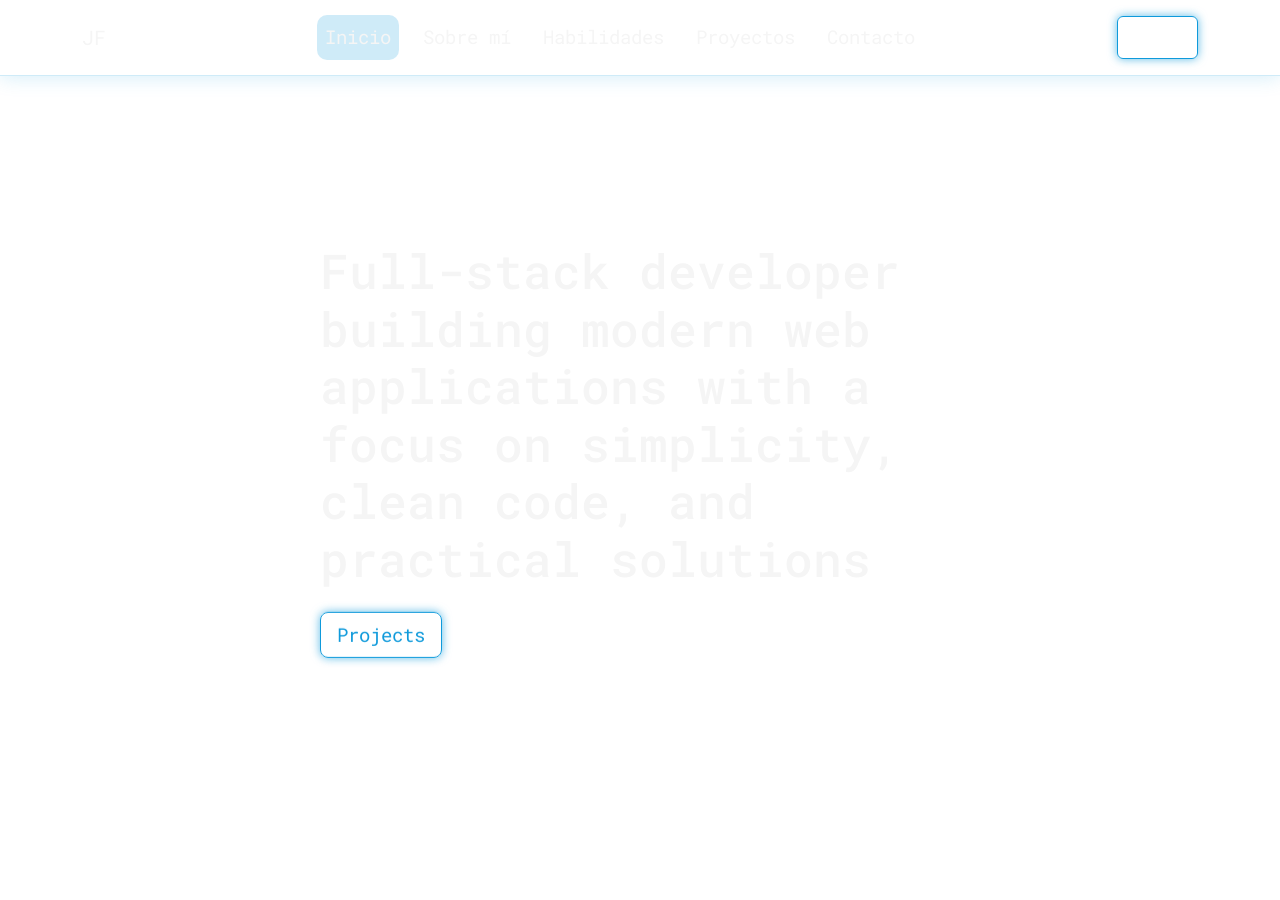
==== indexES.html @ 1af35243 "Added spanish index page. Changed text. Included in font from google fonts" ====
<!DOCTYPE html>
<html lang="en">
    <head>
        <meta charset="utf-8">
        <meta name="viewport" content="width=device-width, initial-scale=1">
        <link rel="stylesheet" href="https://cdn.jsdelivr.net/npm/bootstrap@5.3.3/dist/css/bootstrap.min.css" integrity="sha384-QWTKZyjpPEjISv5WaRU9OFeRpok6YctnYmDr5pNlyT2bRjXh0JMhjY6hW+ALEwIH" crossorigin="anonymous">
        <link rel="stylesheet" href="styles.css">
        <link rel="preconnect" href="https://fonts.googleapis.com">
        <link rel="preconnect" href="https://fonts.gstatic.com" crossorigin>
        <link href="https://fonts.googleapis.com/css2?family=Electrolize&family=Roboto+Mono:ital,wght@0,100..700;1,100..700&display=swap" rel="stylesheet">
        <title>Jas Fielding</title>
    </head>
    <body data-bs-spy="scroll" data-bs-target="#navbar" data-bs-offset="80" tabindex="0">
        <div id="vanta-bg"></div>
        <header id="navbar" class="sticky-top">
            <nav class="navbar navbar-dark navbar-expand-lg">
                <div class="container position-relative">
                    <a class="navbar-brand" href="#">JF</a>
                    <button class="navbar-toggler" 
                            type="button" 
                            data-bs-toggle="collapse" 
                            data-bs-target="#navbarNav" 
                            aria-controls="navbarNav" 
                            aria-expanded="false" 
                            aria-label="Toggle navigation">
                        <span class="navbar-toggler-icon"></span>
                    </button>
                    <div id="navbarNav" class="collapse navbar-collapse">
                            <ul class="navbar-nav mx-auto">
                                <li class="nav-item">
                                    <a class="nav-link nav-active p-2 mx-2" id="hero-btn">Inicio</a>
                                </li>
                                <li class="nav-item">
                                    <a class="nav-link p-2 mx-2" id="about-btn">Sobre mí</a>
                                </li>
                                <li class="nav-item">
                                    <a class="nav-link p-2 mx-2" id="skills-btn">Habilidades</a>
                                </li>
                                <li class="nav-item">
                                    <a class="nav-link p-2 mx-2" id="projects-btn">Proyectos</a>
                                </li>
                                <li class="nav-item">
                                    <a class="nav-link p-2 mx-2" id="contact-btn">Contacto</a>
                                </li>
                            </ul>
                            <div class="navbar-text">
                                <a href="index.html" class="btn lang-btn">EN/ES</a>
                            </div>
                    </div>
                </div>
            </nav>
        </header>

        <main class="app-container">
           <!--<canvas id="starNet"></canvas>--> 
            <section id="hero" class="view active">
                    <div class="hero-content text-start">
                        <h1>Full-stack developer building modern web applications with a focus on simplicity, clean code, and practical solutions</h1>
                        <button id="hero-project-btn" class="btn btn-lg mt-3">Projects</button>
                    </div>
            </section>

            <section id="about" class="view">
                <div class="container p-3">
                    <div class="row p-2 p-lg-4 about-me">
                        <div class="col-12 col-md-6 d-flex flex-column justify-content-center">
                            <h2 class="mb-4">My name is <strong>Jasmine Fielding Gamón</strong></h2>
                            <p class="mb-4">I'm a full stack web developer with dual citizenship, authorized to work in both the United States and Spain.</p>
                            <p class="mb-4">I completed my studies specialized in web development at Florida Universitària located in Catarroja, Spain. 
                                This degree helped me grow my skills as a web developer and learn the best practices to creating clean, interactive, and efficient
                                websites and webapps. Discover more about my skills and my projects below.
                            </p>
                            <div class="mb-4">
                                <a href="assets/Resume_EN.pdf" target="_blank" class="btn">My CV</a>
                            </div>
                        </div>
                        <div class="col-12 col-md-6 py-5 d-flex align-items-center justify-content-center">
                            <img src="assets/img/img.jpeg" alt="image" class="profile-img">
                        </div>
                    </div>
                </div>
            </section>

            <section id="skills" class="view">
                <div class="container p-3">
                    <h2 class="text-center mb-5">Full-stack skills creating scalable APIs and modern front-end applications</h2>
                    <div class="row">
                        <div class="col-12 col-sm-4 mb-4 mb-sm-0 px-2">
                            <div class="card skills-card">
                                <div class="card-body text-center">
                                    <h3 class="card-title">Back-End</h3>
                                    <p class="card-text">Server-side architecture</p>
                                </div>
                                <ul class="list-group list-group-flush text-center pb-4">
                                    <li class="list-group-item">PHP</li>
                                    <li class="list-group-item">Symfony</li>
                                    <li class="list-group-item">Laravel</li>
                                    <li class="list-group-item">MySQL</li>
                                    <li class="list-group-item">RESTful services</li>
                                </ul>
                            </div>
                        </div>

                        <div class="col-12 col-sm-4 mb-4 mb-sm-0 px-2">
                            <div class="card skills-card">
                                <div class="card-body text-center">
                                    <h3 class="card-title">Front-End</h3>
                                    <p class="card-text">Client-side architecture</p>
                                </div>
                                <ul class="list-group list-group-flush text-center pb-4">
                                    <li class="list-group-item">JavaScript</li>
                                    <li class="list-group-item">Angular</li>
                                    <li class="list-group-item">HTML5 + CSS</li>
                                    <li class="list-group-item">Bootstrap</li>
                                    <li class="list-group-item">API Integration</li>
                                </ul>
                            </div>
                        </div>

                        <div class="col-12 col-sm-4 mb-4 mb-sm-0 px-2">
                            <div class="card skills-card">
                                <div class="card-body text-center">
                                    <h3 class="card-title">DevOps</h3>
                                    <p class="card-text">Reliable infrastructure</p>
                                </div>
                                <ul class="list-group list-group-flush text-center pb-4">
                                    <li class="list-group-item">Docker</li>
                                    <li class="list-group-item">Amazon Web Services</li>
                                    <li class="list-group-item">Git</li>
                                    <li class="list-group-item">Containerization</li>
                                    <li class="list-group-item">Deployment</li>
                                </ul>
                            </div>
                        </div>

                    </div>
                </div>
            </section>

            <section id="projects" class="view">
                <div class="container p-3">
                    <h2 class="text-center">Check out some of my projects</h2>
                    <div class="card my-5 p-5 project-cards">
                        <div class="row">
                            <div class="col-12 col-md-7 p-4">
                                <h3>Business Intelligence Dashboard</h3>
                                <p>Laravel-based analytics dashboard with an ETL pipeline for processing Excel data and generating interactive business metrics.</p>
                                <a href="#" class="project-link me-3" onclick="alert('Unavailable due to privacy reasons')">Github</a>
                                <a href="#" class="project-link" onclick="alert('Unavailable due to privacy reasons')">Webpage</a>
                            </div>
                            <div class="col-12 col-md-5 video-div">
                                <img src="" alt=""><span>Video coming soon :)</span>
                            </div>
                        </div>
                    </div>

                    <div class="card my-5 p-5 project-cards">
                        <div class="row">
                            <div class="col-12 col-md-7 p-4">
                                <h3>Gym App</h3>
                                <p>Group project. Angular frontend with Symfony REST API for managing users, workouts, and scheduling.</p>
                                <a href="https://github.com/Lokhy87/gymApp" target="_blank" class="project-link me-3">Github</a>
                                <a href="#" class="project-link" onclick="alert('Currently unavailable')">Webpage</a>
                            </div>
                            <div class="col-12 col-md-5 video-div">
                                <img src="" alt=""><span>Video coming soon :)</span>
                            </div>
                        </div>
                    </div>

                    <div class="card my-5 p-5 project-cards">
                        <div class="row">
                            <div class="col-12 col-md-7 p-4">
                                <h3>Freelance Job Board</h3>
                                <p>Full-stack Symfony application with job listings, user authentication, and CRUD functionality.</p>
                                <a href="https://github.com/jef08/job-board" target="_blank" class="project-link me-3">Github</a>
                                <a href="#" class="project-link" onclick="alert('Currently unavailable')">Webpage</a>
                            </div>
                            <div class="col-12 col-md-5 video-div">
                                <img src="" alt=""><span>Video coming soon :)</span>
                            </div>
                        </div>
                    </div>

                    <div class="card my-5 p-5 project-cards">
                        <div class="row">
                            <div class="col-12 col-md-7 p-4">
                                <h3>This Webpage!</h3>
                                <p>Simple webpage using vanilla HTML, CSS and JavaScript and featuring the use of Vanta.js.</p>
                                <a href="https://github.com/jef08/my-website" target="_blank" class="project-link me-3">Github</a>
                                <a href="#" class="project-link" onclick="alert('Welcome!')">Webpage</a>
                            </div>
                            <div class="col-12 col-md-5 video-div">
                                <img src="" alt=""><span>Video coming soon :)</span>
                            </div>
                        </div>
                    </div>

                </div>
            </section>

            <section id="contact" class="view">
                <div class="container p-3">
                    <div class="row p-5 contact-box">
                        <div class="col-12 col-md-6">
                            <h2>Get in touch!</h2>
                            <p>Send me a message with any questions, proposals, or doubts. I'll respond as soon as possible.</p>
                        </div>
                        <div class = "col-12 col-md-6">
                            <form action="https://formspree.io/f/xqeyqenn" method="POST">
                                <input type="text" class="css-form" name="css-form">
                                <div class="mb-3">
                                    <label for="name" class="form-label">Your name</label>
                                    <input type="text" class="form-control" name="name" id="name">
                                </div>
                                <div class="mb-3">
                                    <label for="email" class="form-label">Your email address</label>
                                    <input type="email" class="form-control" name="email" id="email">
                                </div>
                                <div class="mb-3 d-flex flex-column">
                                    <label for="message" class="form-label">Your message</label>
                                    <textarea name="message" id="message"></textarea>
                                </div>
                                <button type="submit" class="btn">Submit</button>
                            </form>
                        </div>
                    </div>
                </div>
            </section>
        </main>        

    <script src="script.js"></script>
    <script src="https://cdn.jsdelivr.net/npm/bootstrap@5.3.3/dist/js/bootstrap.bundle.min.js" integrity="sha384-YvpcrYf0tY3lHB60NNkmXc5s9fDVZLESaAA55NDzOxhy9GkcIdslK1eN7N6jIeHz" crossorigin="anonymous"></script>
    <script src="https://cdnjs.cloudflare.com/ajax/libs/three.js/r121/three.min.js"></script>
    <script src="https://cdn.jsdelivr.net/npm/vanta@latest/dist/vanta.net.min.js"></script>

    <script>
    document.addEventListener("DOMContentLoaded", function () {
    VANTA.NET({
        el: "#vanta-bg",
        mouseControls: true,
        touchControls: true,
        scale: 1,
        scaleMobile: 1,
        color: 0x0f9adb,
        backgroundColor: 0x000020,
        spacing: 18
    });
    });
    </script>
</body>
</html>
---- styles.css ----
/* TOKENS */
:root {
    --text-light: whitesmoke;
    --text-dark: rgb(0, 0, 32);
    --light-border: rgba(255, 255, 255, 0.17);
    --accent-blue: rgb(15, 154, 219);
    --accent-translucent: rgba(15, 154, 219, 0.668);
    --dark-translucent: rgba(15, 154, 219, 0.2);
    --background-color: #000020;

    --text-sm: clamp(0.95rem, 2vw, 1.2rem);
    --text-base: clamp(1.1rem, 2.5vw, 1.5rem);
    --text-lg: clamp(1.3rem, 3vw, 2rem);
    --text-xl: clamp(1.5rem, 3.8vw, 2.2rem);
    --text-hero: clamp(1.8rem, 5vw, 3rem);
}

.electrolize-regular {
  font-family: "Electrolize", sans-serif;
  font-weight: 400;
  font-style: normal;
}


.roboto-mono {
  font-family: "Roboto Mono", monospace;
  font-optical-sizing: auto;
  font-weight: 400;
  font-style: normal;
}

/* INTERACTIVE BACKGROUND */
#vanta-bg {
    position: fixed;
    top: 0;
    left: 0;
    width: 100vw;
    height: 100vh;
    z-index: -1;
}

/* GENERAL */
body {
background-color: transparent;
color: var(--text-light);
font-family: roboto mono;
}

.view {
    display: none;
}

section {
    min-height: calc(100vh - 70px);
}

.view.active {
    display: flex;
    justify-content: center;
    align-items: flex-start;
    flex-direction: column;
    padding: 2rem 0;
}

/* TEXT SIZES */
h1 {
font-size: var(--text-hero);
}

h2 {
font-size: var(--text-xl);
}

h3 {
font-size: var(--text-lg);
}

p, .list-group-item {
font-size: var(--text-base);
}

.nav-link {
    font-size: var(--text-sm);
}

/* HEADER AND NAV */
header {
    height: 70px;
}

.nav-link,
.navbar-brand,
.navbar-toggler-icon {
color: var(--text-light) !important;
}

.nav-link:hover {
    cursor: pointer;
    background-color: var(--dark-translucent);
    border-radius: 10px;
}

.nav-link.nav-active {
    background-color: var(--dark-translucent);
    border-radius: 10px;
}

.navbar {
    backdrop-filter: blur(3px);
    border-bottom: 1px solid var(--dark-translucent);
    box-shadow: 0px 0px 20px var(--dark-translucent);
    -webkit-backdrop-filter: blur(3px);
    transition: all .3s ease-in-out;
}

/* BUTTONS AND LINKS */
.btn, .lang-btn {
    border: 1px solid var(--accent-blue);
    color: var(--accent-blue);
    background-color: none;
    backdrop-filter: blur(3px);
    font-size: var(--text-sm);
    box-shadow: 0 0 10px var(--accent-translucent);
}

.btn:hover {
    border: 1px solid var(--text-dark);
    background-color: var(--accent-translucent);
    color: var(--text-dark);
}

.project-link {
    font-size: var(--text-sm);
    color: var(--accent-blue);
}

/* CONTENT */
.hero-content {
    position: absolute;
    top: 50%;
    left: 50%;
    transform: translate(-50%, -50%);   
}

.contact-box,
.project-cards,
.about-me,
.skills-card {
    background-color: var(--text-dark);
    border-radius: 20px;
    box-shadow: 0 0 20px var(--accent-translucent);
    color: var(--text-light);
}

.profile-img {
    width: 100%;
    height: auto;
    max-width: 400px;
}

.list-group {
    display: flex;
    justify-content: center;
    align-items: center;
}

.list-group,
.list-group-item {
    background: transparent;
    position: relative;
    color: var(--text-light);
    border-style: none;
}

.list-group-item {
    background-color: var(--dark-translucent);
    width: fit-content;
    text-align: center;
    margin: 5px;
    border-radius: 10px;
}

.video-div {
    border: 1px solid var(--accent-blue);
    border-radius: 5px;
    background-color: var(--dark-translucent);
    box-shadow: 0 0 20px var(--accent-translucent);
    display: flex;
    align-items: center;
    justify-content: center;
}

/* FORM */
.css-form {
    display:none;
}

input[type=text],
input[type=email],
textarea {
    background-color: var(--background-color);
    box-shadow: 0 0 10px var(--accent-translucent);
    border: 1px solid var(--accent-blue);
    border-radius: 4px;
    width: 100%;
    color: var(--text-light);
}

input[type=text]:focus,
input[type=email]:focus,
textarea:focus {
    background-color: var(--dark-translucent);
    box-shadow: 0 0 10px var(--accent-translucent);
    border: 1px solid var(--accent-blue);
    border-radius: 4px;
    color: var(--text-light);
    outline: none;
}

/* MEDIA QUERY */
@media (max-width: 991px) {
    .navbar {
        backdrop-filter: blur(15px);
    }

    .video-div {
        height: 200px;
    }
}
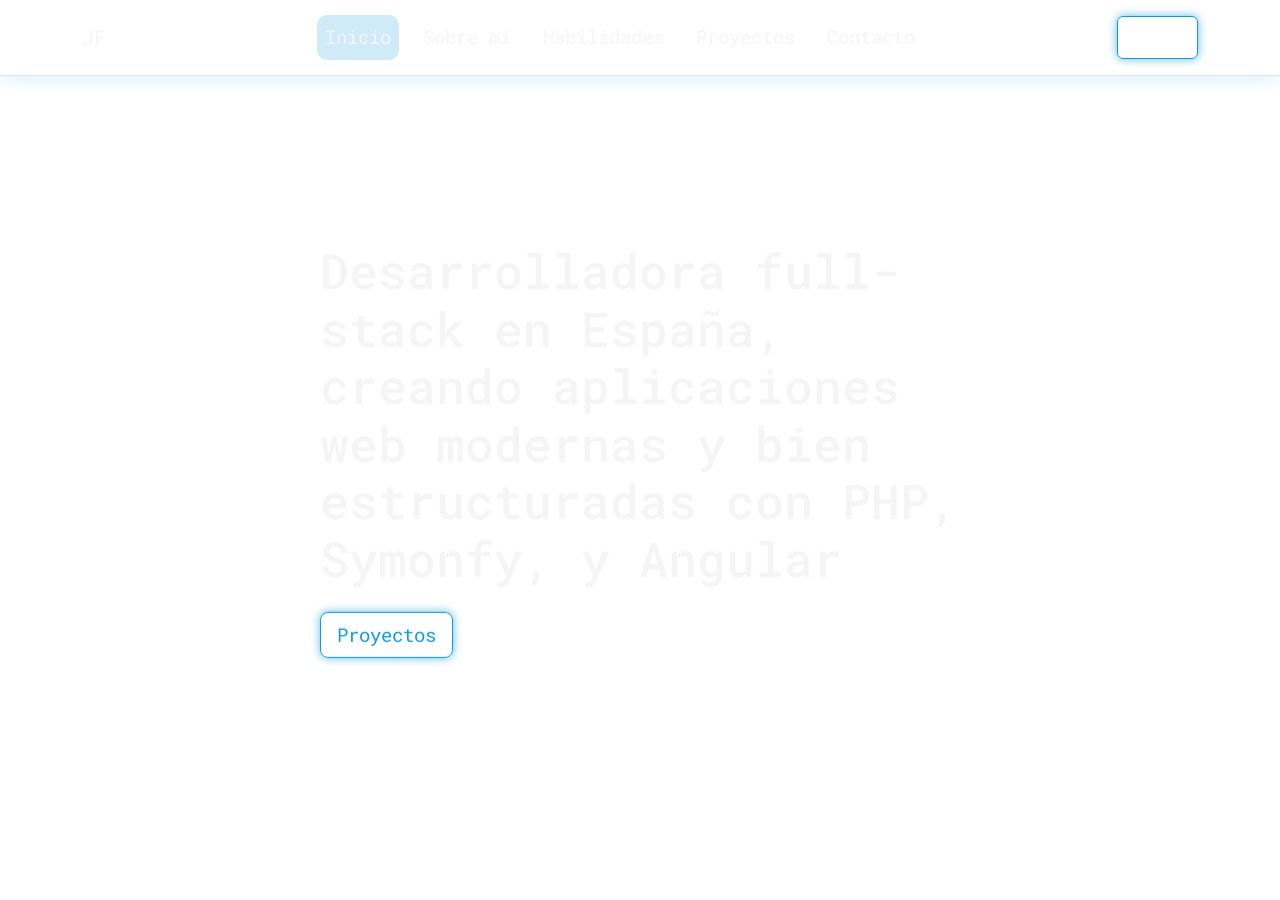
==== commit 748736b3: "Spanish translation included." ====
--- a/indexES.html
+++ b/indexES.html
@@ -55,8 +55,8 @@
            <!--<canvas id="starNet"></canvas>--> 
             <section id="hero" class="view active">
                     <div class="hero-content text-start">
-                        <h1>Full-stack developer building modern web applications with a focus on simplicity, clean code, and practical solutions</h1>
-                        <button id="hero-project-btn" class="btn btn-lg mt-3">Projects</button>
+                        <h1>Desarrolladora full-stack en España, creando aplicaciones web modernas y bien estructuradas con PHP, Symonfy, y Angular</h1>
+                        <button id="hero-project-btn" class="btn btn-lg mt-3">Proyectos</button>
                     </div>
             </section>
 
@@ -64,14 +64,13 @@
                 <div class="container p-3">
                     <div class="row p-2 p-lg-4 about-me">
                         <div class="col-12 col-md-6 d-flex flex-column justify-content-center">
-                            <h2 class="mb-4">My name is <strong>Jasmine Fielding Gamón</strong></h2>
-                            <p class="mb-4">I'm a full stack web developer with dual citizenship, authorized to work in both the United States and Spain.</p>
-                            <p class="mb-4">I completed my studies specialized in web development at Florida Universitària located in Catarroja, Spain. 
-                                This degree helped me grow my skills as a web developer and learn the best practices to creating clean, interactive, and efficient
-                                websites and webapps. Discover more about my skills and my projects below.
+                            <h2 class="mb-4">Soy <strong>Jasmine Fielding Gamón</strong></h2>
+                            <p class="mb-4">Soy una desarrolladora full-stack con doble nacionalidad, autorizada para trabajar en los Estados Unidos y España.</p>
+                            <p class="mb-4">Completé mis estudios especializados en desarollo web en Florida Universitària, ubicada en Catarroja, España. 
+                                Durante mis estudios adquirí una base sólida en desarollo full-stack. Desde el diseño de APIs REST hasta la creación de interfaces frontend adaptables y responsivas.
                             </p>
                             <div class="mb-4">
-                                <a href="assets/Resume_EN.pdf" target="_blank" class="btn">My CV</a>
+                                <a href="assets/Resume_EN.pdf" target="_blank" class="btn">Mi CV</a>
                             </div>
                         </div>
                         <div class="col-12 col-md-6 py-5 d-flex align-items-center justify-content-center">
@@ -83,20 +82,20 @@
 
             <section id="skills" class="view">
                 <div class="container p-3">
-                    <h2 class="text-center mb-5">Full-stack skills creating scalable APIs and modern front-end applications</h2>
+                    <h2 class="text-center mb-5">Desde la base de datos hasta la interfaz de usuario. Desarrollo full-stack completo.</h2>
                     <div class="row">
                         <div class="col-12 col-sm-4 mb-4 mb-sm-0 px-2">
                             <div class="card skills-card">
                                 <div class="card-body text-center">
                                     <h3 class="card-title">Back-End</h3>
-                                    <p class="card-text">Server-side architecture</p>
+                                    <p class="card-text">Arquitectura del servidor</p>
                                 </div>
                                 <ul class="list-group list-group-flush text-center pb-4">
                                     <li class="list-group-item">PHP</li>
                                     <li class="list-group-item">Symfony</li>
                                     <li class="list-group-item">Laravel</li>
                                     <li class="list-group-item">MySQL</li>
-                                    <li class="list-group-item">RESTful services</li>
+                                    <li class="list-group-item">Servicios REST</li>
                                 </ul>
                             </div>
                         </div>
@@ -105,14 +104,14 @@
                             <div class="card skills-card">
                                 <div class="card-body text-center">
                                     <h3 class="card-title">Front-End</h3>
-                                    <p class="card-text">Client-side architecture</p>
+                                    <p class="card-text">Arquitectura del cliente</p>
                                 </div>
                                 <ul class="list-group list-group-flush text-center pb-4">
                                     <li class="list-group-item">JavaScript</li>
                                     <li class="list-group-item">Angular</li>
                                     <li class="list-group-item">HTML5 + CSS</li>
                                     <li class="list-group-item">Bootstrap</li>
-                                    <li class="list-group-item">API Integration</li>
+                                    <li class="list-group-item">Integración de APIs</li>
                                 </ul>
                             </div>
                         </div>
@@ -121,14 +120,14 @@
                             <div class="card skills-card">
                                 <div class="card-body text-center">
                                     <h3 class="card-title">DevOps</h3>
-                                    <p class="card-text">Reliable infrastructure</p>
+                                    <p class="card-text">Infrastructura fiable</p>
                                 </div>
                                 <ul class="list-group list-group-flush text-center pb-4">
                                     <li class="list-group-item">Docker</li>
                                     <li class="list-group-item">Amazon Web Services</li>
                                     <li class="list-group-item">Git</li>
-                                    <li class="list-group-item">Containerization</li>
-                                    <li class="list-group-item">Deployment</li>
+                                    <li class="list-group-item">Contenedorización</li>
+                                    <li class="list-group-item">Despliegue</li>
                                 </ul>
                             </div>
                         </div>
@@ -139,17 +138,17 @@
 
             <section id="projects" class="view">
                 <div class="container p-3">
-                    <h2 class="text-center">Check out some of my projects</h2>
-                    <div class="card my-5 p-5 project-cards">
-                        <div class="row">
-                            <div class="col-12 col-md-7 p-4">
-                                <h3>Business Intelligence Dashboard</h3>
-                                <p>Laravel-based analytics dashboard with an ETL pipeline for processing Excel data and generating interactive business metrics.</p>
-                                <a href="#" class="project-link me-3" onclick="alert('Unavailable due to privacy reasons')">Github</a>
-                                <a href="#" class="project-link" onclick="alert('Unavailable due to privacy reasons')">Webpage</a>
-                            </div>
-                            <div class="col-12 col-md-5 video-div">
-                                <img src="" alt=""><span>Video coming soon :)</span>
+                    <h2 class="text-center">Conoce mis proyectos</h2>
+                    <div class="card my-5 p-5 project-cards">
+                        <div class="row">
+                            <div class="col-12 col-md-7 p-4">
+                                <h3>Dashboard de inteligencia empresarial</h3>
+                                <p>Dashboard analítico desarrollado con Laravel, con un pipeline ETL para procesar datos de Excel y generar métricas empresariales interactivas.</p>
+                                <a href="#" class="project-link me-3" onclick="alert('No disponible por privacidad')">Github</a>
+                                <a href="#" class="project-link" onclick="alert('No disponible por privacidad')">Webpage</a>
+                            </div>
+                            <div class="col-12 col-md-5 video-div">
+                                <img src="" alt=""><span>Vídeo próximamente :)</span>
                             </div>
                         </div>
                     </div>
@@ -158,40 +157,40 @@
                         <div class="row">
                             <div class="col-12 col-md-7 p-4">
                                 <h3>Gym App</h3>
-                                <p>Group project. Angular frontend with Symfony REST API for managing users, workouts, and scheduling.</p>
+                                <p>Proyecto en grupo. Frontend en Angular con API REST desarrollada en Symfony para la gestión de usuarios, entrenamientos, y horarios.</p>
                                 <a href="https://github.com/Lokhy87/gymApp" target="_blank" class="project-link me-3">Github</a>
-                                <a href="#" class="project-link" onclick="alert('Currently unavailable')">Webpage</a>
-                            </div>
-                            <div class="col-12 col-md-5 video-div">
-                                <img src="" alt=""><span>Video coming soon :)</span>
-                            </div>
-                        </div>
-                    </div>
-
-                    <div class="card my-5 p-5 project-cards">
-                        <div class="row">
-                            <div class="col-12 col-md-7 p-4">
-                                <h3>Freelance Job Board</h3>
-                                <p>Full-stack Symfony application with job listings, user authentication, and CRUD functionality.</p>
+                                <a href="#" class="project-link" onclick="alert('No disponible en este momento')">Webpage</a>
+                            </div>
+                            <div class="col-12 col-md-5 video-div">
+                                <img src="" alt=""><span>Vídeo próximamente :)</span>
+                            </div>
+                        </div>
+                    </div>
+
+                    <div class="card my-5 p-5 project-cards">
+                        <div class="row">
+                            <div class="col-12 col-md-7 p-4">
+                                <h3>Portal de empleo freelance</h3>
+                                <p>Aplicación full-stack desarrollada con Symfony, con ofertas de trabajo, autenticación de usuarios, y funcionalidades CRUD.</p>
                                 <a href="https://github.com/jef08/job-board" target="_blank" class="project-link me-3">Github</a>
-                                <a href="#" class="project-link" onclick="alert('Currently unavailable')">Webpage</a>
-                            </div>
-                            <div class="col-12 col-md-5 video-div">
-                                <img src="" alt=""><span>Video coming soon :)</span>
-                            </div>
-                        </div>
-                    </div>
-
-                    <div class="card my-5 p-5 project-cards">
-                        <div class="row">
-                            <div class="col-12 col-md-7 p-4">
-                                <h3>This Webpage!</h3>
-                                <p>Simple webpage using vanilla HTML, CSS and JavaScript and featuring the use of Vanta.js.</p>
+                                <a href="#" class="project-link" onclick="alert('No disponible en este momento')">Webpage</a>
+                            </div>
+                            <div class="col-12 col-md-5 video-div">
+                                <img src="" alt=""><span>Vídeo próximamente :)</span>
+                            </div>
+                        </div>
+                    </div>
+
+                    <div class="card my-5 p-5 project-cards">
+                        <div class="row">
+                            <div class="col-12 col-md-7 p-4">
+                                <h3>¡Esta página!</h3>
+                                <p>Página web desarrollada con HTML, CSS y JavaScript vanilla, que incluye el uso de Vanta.js.</p>
                                 <a href="https://github.com/jef08/my-website" target="_blank" class="project-link me-3">Github</a>
-                                <a href="#" class="project-link" onclick="alert('Welcome!')">Webpage</a>
-                            </div>
-                            <div class="col-12 col-md-5 video-div">
-                                <img src="" alt=""><span>Video coming soon :)</span>
+                                <a href="#" class="project-link" onclick="alert('Bienvenido/a!')">Webpage</a>
+                            </div>
+                            <div class="col-12 col-md-5 video-div">
+                                <img src="" alt=""><span>Vídeo próximamente :)</span>
                             </div>
                         </div>
                     </div>
@@ -203,25 +202,25 @@
                 <div class="container p-3">
                     <div class="row p-5 contact-box">
                         <div class="col-12 col-md-6">
-                            <h2>Get in touch!</h2>
-                            <p>Send me a message with any questions, proposals, or doubts. I'll respond as soon as possible.</p>
+                            <h2>¡Contacta conmigo!</h2>
+                            <p>Envíame un mensaje con cualquier pregunta, propuesta o duda. Te responderé lo antes posible..</p>
                         </div>
                         <div class = "col-12 col-md-6">
                             <form action="https://formspree.io/f/xqeyqenn" method="POST">
                                 <input type="text" class="css-form" name="css-form">
                                 <div class="mb-3">
-                                    <label for="name" class="form-label">Your name</label>
+                                    <label for="name" class="form-label">Nombre</label>
                                     <input type="text" class="form-control" name="name" id="name">
                                 </div>
                                 <div class="mb-3">
-                                    <label for="email" class="form-label">Your email address</label>
+                                    <label for="email" class="form-label">Correo electrónico</label>
                                     <input type="email" class="form-control" name="email" id="email">
                                 </div>
                                 <div class="mb-3 d-flex flex-column">
-                                    <label for="message" class="form-label">Your message</label>
-                                    <textarea name="message" id="message"></textarea>
-                                </div>
-                                <button type="submit" class="btn">Submit</button>
+                                    <label for="message" class="form-label">Mensaje</label>
+                                    <textarea class="p-2" name="message" id="message"></textarea>
+                                </div>
+                                <button type="submit" class="btn">¡Enviar!</button>
                             </form>
                         </div>
                     </div>
--- a/styles.css
+++ b/styles.css
@@ -217,6 +217,16 @@
     outline: none;
 }
 
+/* To override autofill */
+input:-webkit-autofill,
+input:-webkit-autofill:hover,
+input:-webkit-autofill:focus,
+input:-webkit-autofill:active {
+  -webkit-box-shadow: 0 0 0 1000px var(--dark-translucent) inset !important;
+  -webkit-text-fill-color: var(--text-light) !important;
+  transition: background-color 5000s ease-in-out 0s;
+}
+
 /* MEDIA QUERY */
 @media (max-width: 991px) {
     .navbar {
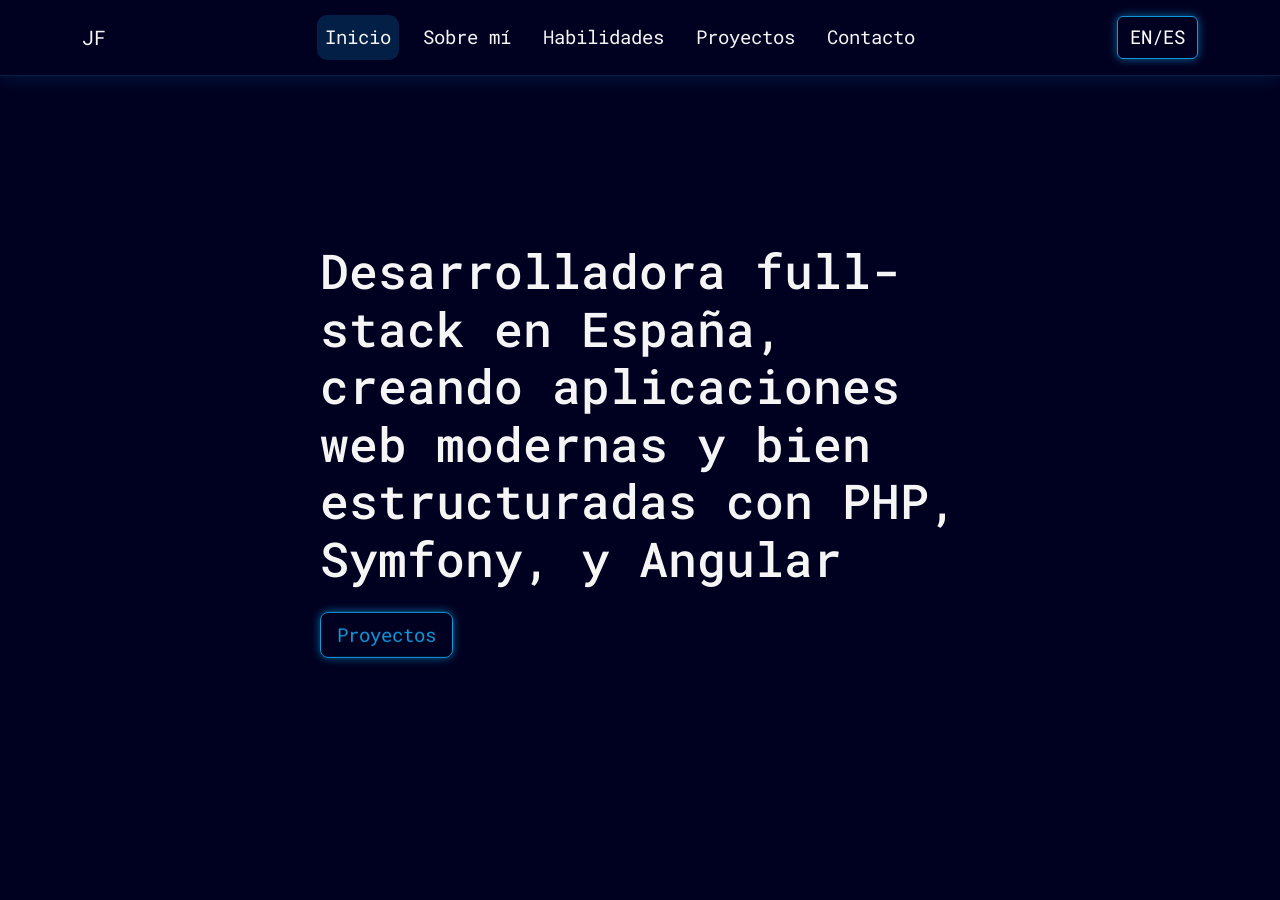
==== commit f4d4fe0e: "Included video and links to Laravel  business dashboard. Fixed typo in Spanish version." ====
--- a/indexES.html
+++ b/indexES.html
@@ -27,7 +27,7 @@
                     </button>
                     <div id="navbarNav" class="collapse navbar-collapse">
                             <ul class="navbar-nav mx-auto">
-                                <li class="nav-item">
+                                <li class="nav-item hero-nav">
                                     <a class="nav-link nav-active p-2 mx-2" id="hero-btn">Inicio</a>
                                 </li>
                                 <li class="nav-item">
@@ -55,7 +55,7 @@
            <!--<canvas id="starNet"></canvas>--> 
             <section id="hero" class="view active">
                     <div class="hero-content text-start">
-                        <h1>Desarrolladora full-stack en España, creando aplicaciones web modernas y bien estructuradas con PHP, Symonfy, y Angular</h1>
+                        <h1>Desarrolladora full-stack en España, creando aplicaciones web modernas y bien estructuradas con PHP, Symfony, y Angular</h1>
                         <button id="hero-project-btn" class="btn btn-lg mt-3">Proyectos</button>
                     </div>
             </section>
@@ -70,7 +70,7 @@
                                 Durante mis estudios adquirí una base sólida en desarollo full-stack. Desde el diseño de APIs REST hasta la creación de interfaces frontend adaptables y responsivas.
                             </p>
                             <div class="mb-4">
-                                <a href="assets/Resume_EN.pdf" target="_blank" class="btn">Mi CV</a>
+                                <a href="assets/Resume_ES.pdf" target="_blank" class="btn">Mi CV</a>
                             </div>
                         </div>
                         <div class="col-12 col-md-6 py-5 d-flex align-items-center justify-content-center">
@@ -141,21 +141,29 @@
                     <h2 class="text-center">Conoce mis proyectos</h2>
                     <div class="card my-5 p-5 project-cards">
                         <div class="row">
-                            <div class="col-12 col-md-7 p-4">
+                            <div class="col-12 col-lg-7 p-4">
                                 <h3>Dashboard de inteligencia empresarial</h3>
                                 <p>Dashboard analítico desarrollado con Laravel, con un pipeline ETL para procesar datos de Excel y generar métricas empresariales interactivas.</p>
-                                <a href="#" class="project-link me-3" onclick="alert('No disponible por privacidad')">Github</a>
-                                <a href="#" class="project-link" onclick="alert('No disponible por privacidad')">Webpage</a>
-                            </div>
-                            <div class="col-12 col-md-5 video-div">
-                                <img src="" alt=""><span>Vídeo próximamente :)</span>
-                            </div>
-                        </div>
-                    </div>
-
-                    <div class="card my-5 p-5 project-cards">
-                        <div class="row">
-                            <div class="col-12 col-md-7 p-4">
+                                <a href="https://github.com/jef08/owl-security-dashboard" class="project-link me-3">Github</a>
+                                <a href="#" class="project-link" onclick="alert('No disponible')">Webpage</a>
+                            </div>
+                            <div class="col-12 col-md-5 d-flex justify-content-center align-items-center">
+                                <div class="ratio ratio-16x9 w-100">
+                                    <iframe class="video-iframe" src="https://www.youtube.com/embed/hHvSm2q1HbM?si=HHbbKvSoyOJFEpby&rel=0&modestbranding=1" 
+                                        title="YouTube video player" 
+                                        frameborder="0" 
+                                        allow="accelerometer; autoplay; clipboard-write; encrypted-media; gyroscope; picture-in-picture; web-share" 
+                                        referrerpolicy="strict-origin-when-cross-origin" 
+                                        allowfullscreen>
+                                </iframe>
+                            </div>
+                        </div>
+                    </div>
+                    </div>
+
+                    <div class="card my-5 p-5 project-cards">
+                        <div class="row">
+                            <div class="col-12 col-lg-7 p-4">
                                 <h3>Gym App</h3>
                                 <p>Proyecto en grupo. Frontend en Angular con API REST desarrollada en Symfony para la gestión de usuarios, entrenamientos, y horarios.</p>
                                 <a href="https://github.com/Lokhy87/gymApp" target="_blank" class="project-link me-3">Github</a>
@@ -169,7 +177,7 @@
 
                     <div class="card my-5 p-5 project-cards">
                         <div class="row">
-                            <div class="col-12 col-md-7 p-4">
+                            <div class="col-12 col-lg-7 p-4">
                                 <h3>Portal de empleo freelance</h3>
                                 <p>Aplicación full-stack desarrollada con Symfony, con ofertas de trabajo, autenticación de usuarios, y funcionalidades CRUD.</p>
                                 <a href="https://github.com/jef08/job-board" target="_blank" class="project-link me-3">Github</a>
@@ -183,7 +191,7 @@
 
                     <div class="card my-5 p-5 project-cards">
                         <div class="row">
-                            <div class="col-12 col-md-7 p-4">
+                            <div class="col-12 col-lg-7 p-4">
                                 <h3>¡Esta página!</h3>
                                 <p>Página web desarrollada con HTML, CSS y JavaScript vanilla, que incluye el uso de Vanta.js.</p>
                                 <a href="https://github.com/jef08/my-website" target="_blank" class="project-link me-3">Github</a>
--- a/styles.css
+++ b/styles.css
@@ -35,23 +35,41 @@
     top: 0;
     left: 0;
     width: 100vw;
-    height: 100vh;
+    height: 100dvh;
     z-index: -1;
 }
 
 /* GENERAL */
+html, body {
+    padding: 0;
+    margin: 0;
+    height: 100%;
+    scrollbar-gutter: stable;
+    background-color: var(--background-color);
+}
+
+::-webkit-scrollbar {
+    width: 0;
+}
+
 body {
 background-color: transparent;
 color: var(--text-light);
 font-family: roboto mono;
+display: flex;
+flex-direction: column;
 }
 
 .view {
     display: none;
 }
 
+main {
+    flex: 1;
+}
+
 section {
-    min-height: calc(100vh - 70px);
+    min-height: 100%;
 }
 
 .view.active {
@@ -188,6 +206,13 @@
     display: flex;
     align-items: center;
     justify-content: center;
+}
+
+.video-iframe {
+    border: 1px solid var(--accent-blue);
+    border-radius: 5px;
+    box-shadow: 0 0 20px var(--accent-translucent);
+    overflow: hidden;
 }
 
 /* FORM */
@@ -233,7 +258,12 @@
         backdrop-filter: blur(15px);
     }
 
+    .hero-nav {
+        padding-top: 15px;
+    }
+
     .video-div {
-        height: 200px;
+        height: auto;
+        margin-top: 1rem;
     }
 }
